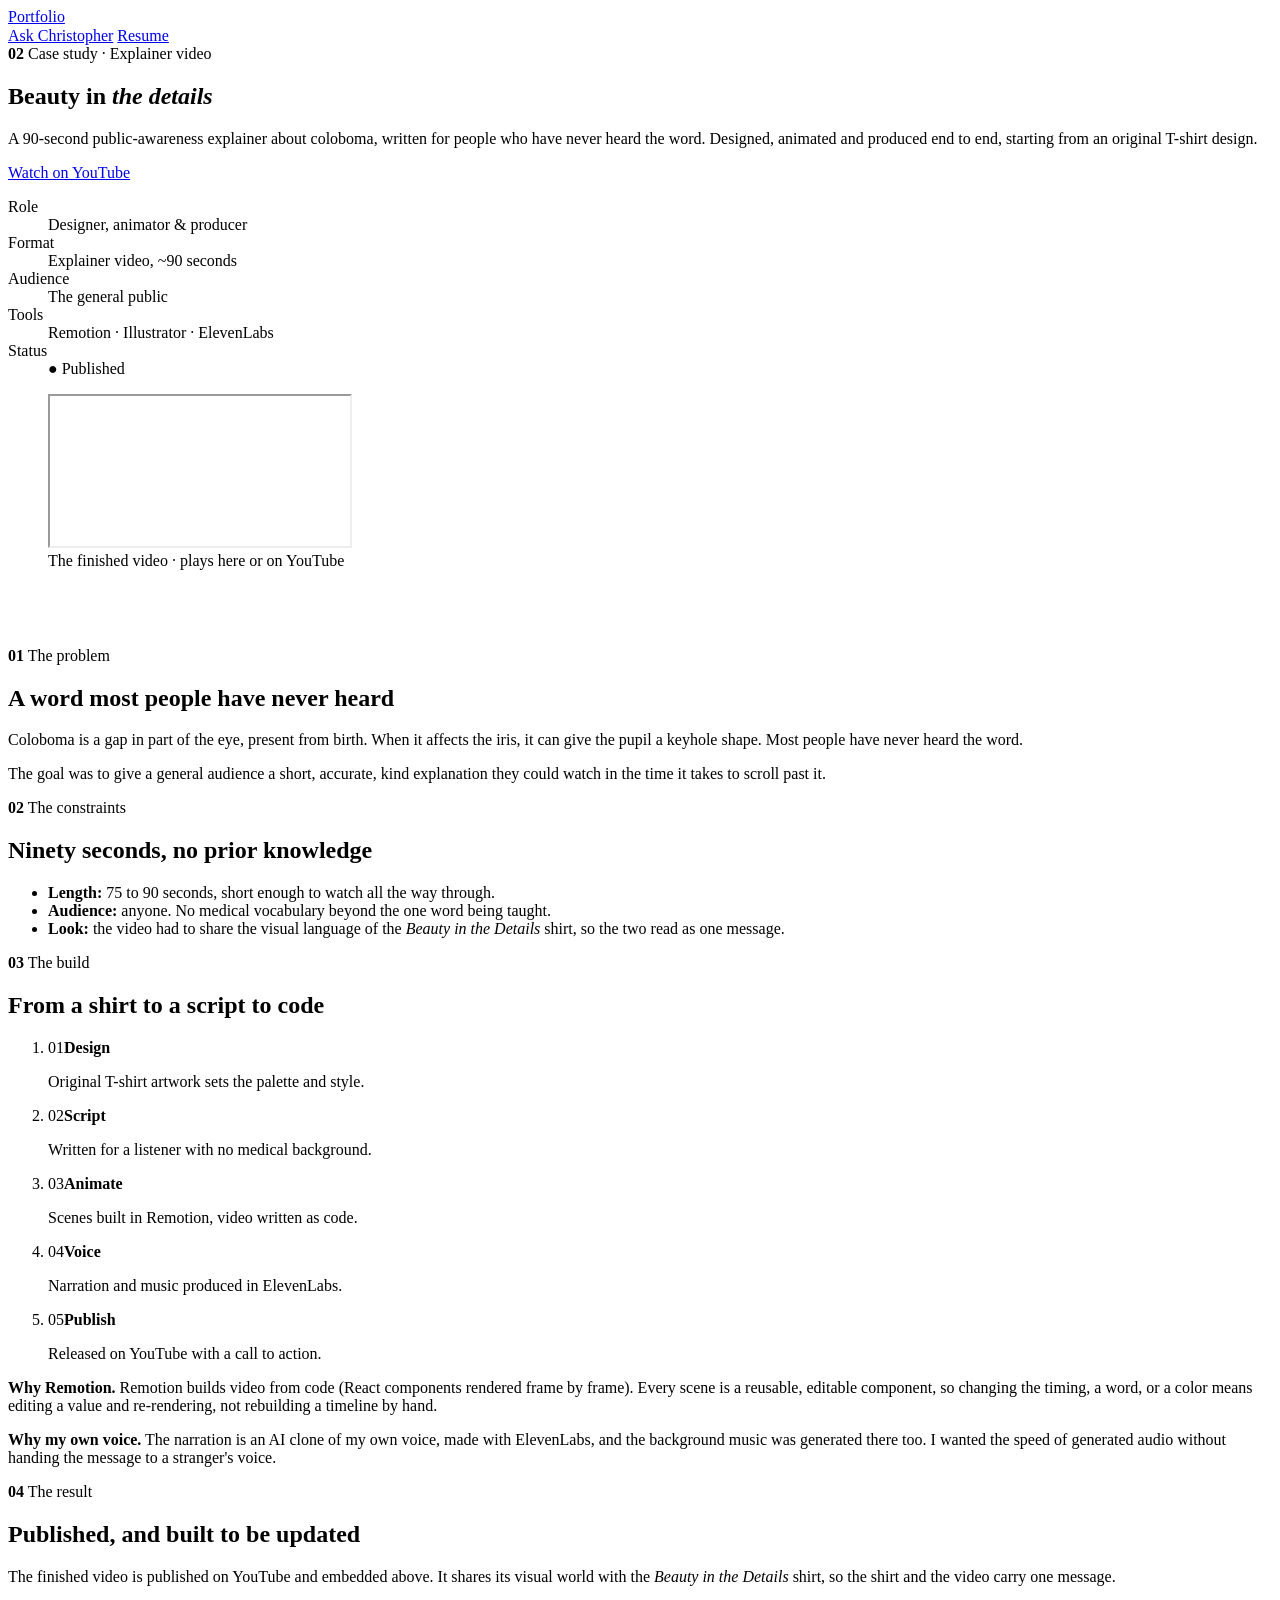
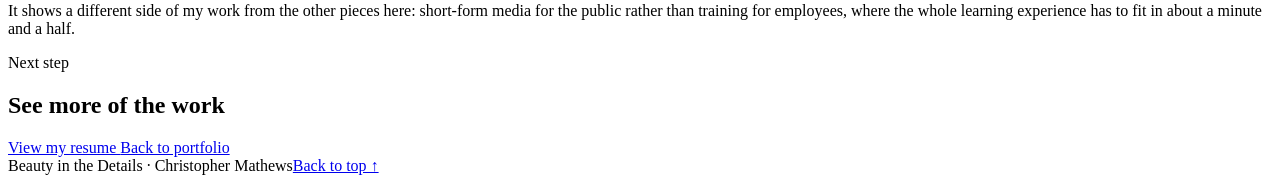
==== web/portfolio/beauty-in-the-details/index.html @ 9eccd43b "Add /portfolio/ with three case studies, resume, and showcase records - web/portfolio/index.html: th" ====
<!DOCTYPE html>
<html lang="en">
<head>
<meta charset="utf-8">
<meta name="viewport" content="width=device-width, initial-scale=1">
<title>Beauty in the Details — Case Study · Christopher Mathews</title>
<meta name="description" content="Case study: a 90-second public-awareness explainer video about coloboma, built in Remotion in the visual style of an original T-shirt design.">
<link rel="stylesheet" href="/styles.css">
<link rel="stylesheet" href="/portfolio/assets/portfolio.css">
</head>
<body data-mode="christopher">

<header class="bar">
  <div class="wrap">
    <a href="/portfolio/"><span class="icon i-left" aria-hidden="true" style="width:12px;height:12px;vertical-align:-1px;"></span> Portfolio</a>
    <nav aria-label="Site">
      <a href="/">Ask Christopher</a>
      <a href="/resume/Christopher-Mathews-Resume.pdf" target="_blank" rel="noopener">Resume</a>
    </nav>
  </div>
</header>

<main class="wrap">
  <section class="hero" aria-labelledby="hero-title">
    <span class="meta"><b>02</b> Case study · Explainer video</span>
    <h1 id="hero-title" class="display">Beauty in <em>the details</em></h1>
    <p class="lede">A 90-second public-awareness explainer about coloboma, written for people who have never heard the word. Designed, animated and produced end to end, starting from an original T-shirt design.</p>
    <div class="actions">
      <a class="btn btn--primary" href="https://www.youtube.com/watch?v=R_J9Fp_dE7g" target="_blank" rel="noopener">Watch on YouTube <span class="icon i-up" aria-hidden="true"></span></a>
    </div>
    <dl class="facts">
      <div><dt>Role</dt><dd>Designer, animator &amp; producer</dd></div>
      <div><dt>Format</dt><dd>Explainer video, ~90 seconds</dd></div>
      <div><dt>Audience</dt><dd>The general public</dd></div>
      <div><dt>Tools</dt><dd>Remotion · Illustrator · ElevenLabs</dd></div>
      <div><dt>Status</dt><dd>● Published</dd></div>
    </dl>
  </section>

  <figure class="figure" style="margin-bottom: clamp(48px, 6vw, 80px);">
    <div class="video">
      <iframe src="https://www.youtube-nocookie.com/embed/R_J9Fp_dE7g" title="Beauty in the Details — coloboma explainer video" loading="lazy" allow="encrypted-media; picture-in-picture; fullscreen" allowfullscreen></iframe>
    </div>
    <figcaption>The finished video · plays here or on YouTube</figcaption>
  </figure>

  <section class="section" aria-labelledby="problem">
    <header><span class="meta"><b>01</b> The problem</span><h2 id="problem">A word most people have never heard</h2></header>
    <div class="prose">
      <p>Coloboma is a gap in part of the eye, present from birth. When it affects the iris, it can give the pupil a keyhole shape. Most people have never heard the word.</p>
      <p>The goal was to give a general audience a short, accurate, kind explanation they could watch in the time it takes to scroll past it.</p>
    </div>
  </section>

  <section class="section" aria-labelledby="constraints">
    <header><span class="meta"><b>02</b> The constraints</span><h2 id="constraints">Ninety seconds, no prior knowledge</h2></header>
    <div class="prose">
      <ul>
        <li><strong>Length:</strong> 75 to 90 seconds, short enough to watch all the way through.</li>
        <li><strong>Audience:</strong> anyone. No medical vocabulary beyond the one word being taught.</li>
        <li><strong>Look:</strong> the video had to share the visual language of the <em>Beauty in the Details</em> shirt, so the two read as one message.</li>
      </ul>
    </div>
  </section>

  <section class="section" aria-labelledby="system">
    <header><span class="meta"><b>03</b> The build</span><h2 id="system">From a shirt to a script to code</h2></header>
    <div class="prose">
      <ol class="flow" aria-label="Production steps">
        <li><span>01</span><strong>Design</strong><p>Original T-shirt artwork sets the palette and style.</p></li>
        <li><span>02</span><strong>Script</strong><p>Written for a listener with no medical background.</p></li>
        <li><span>03</span><strong>Animate</strong><p>Scenes built in Remotion, video written as code.</p></li>
        <li><span>04</span><strong>Voice</strong><p>Narration and music produced in ElevenLabs.</p></li>
        <li><span>05</span><strong>Publish</strong><p>Released on YouTube with a call to action.</p></li>
      </ol>
      <p><strong>Why Remotion.</strong> Remotion builds video from code (React components rendered frame by frame). Every scene is a reusable, editable component, so changing the timing, a word, or a color means editing a value and re-rendering, not rebuilding a timeline by hand.</p>
      <p><strong>Why my own voice.</strong> The narration is an AI clone of my own voice, made with ElevenLabs, and the background music was generated there too. I wanted the speed of generated audio without handing the message to a stranger's voice.</p>
    </div>
  </section>

  <section class="section" aria-labelledby="result">
    <header><span class="meta"><b>04</b> The result</span><h2 id="result">Published, and built to be updated</h2></header>
    <div class="prose">
      <p>The finished video is published on YouTube and embedded above. It shares its visual world with the <em>Beauty in the Details</em> shirt, so the shirt and the video carry one message.</p>
      <p>It shows a different side of my work from the other pieces here: short-form media for the public rather than training for employees, where the whole learning experience has to fit in about a minute and a half.</p>
    </div>
  </section>
</main>

<section class="band" aria-labelledby="cta-title">
  <div class="wrap">
    <span class="meta" style="color: var(--gray-400);">Next step</span>
    <h2 id="cta-title" class="display">See more of the work</h2>
    <div class="actions">
      <a class="btn btn--primary" href="/resume/Christopher-Mathews-Resume.pdf" target="_blank" rel="noopener">View my resume <span class="icon i-doc" aria-hidden="true"></span></a>
      <a class="btn btn--outline" href="/portfolio/"><span class="icon i-left" aria-hidden="true"></span> Back to portfolio</a>
    </div>
  </div>
</section>

<footer class="foot">
  <div class="wrap"><span>Beauty in the Details · Christopher Mathews</span><a href="#hero-title">Back to top ↑</a></div>
</footer>
</body>
</html>
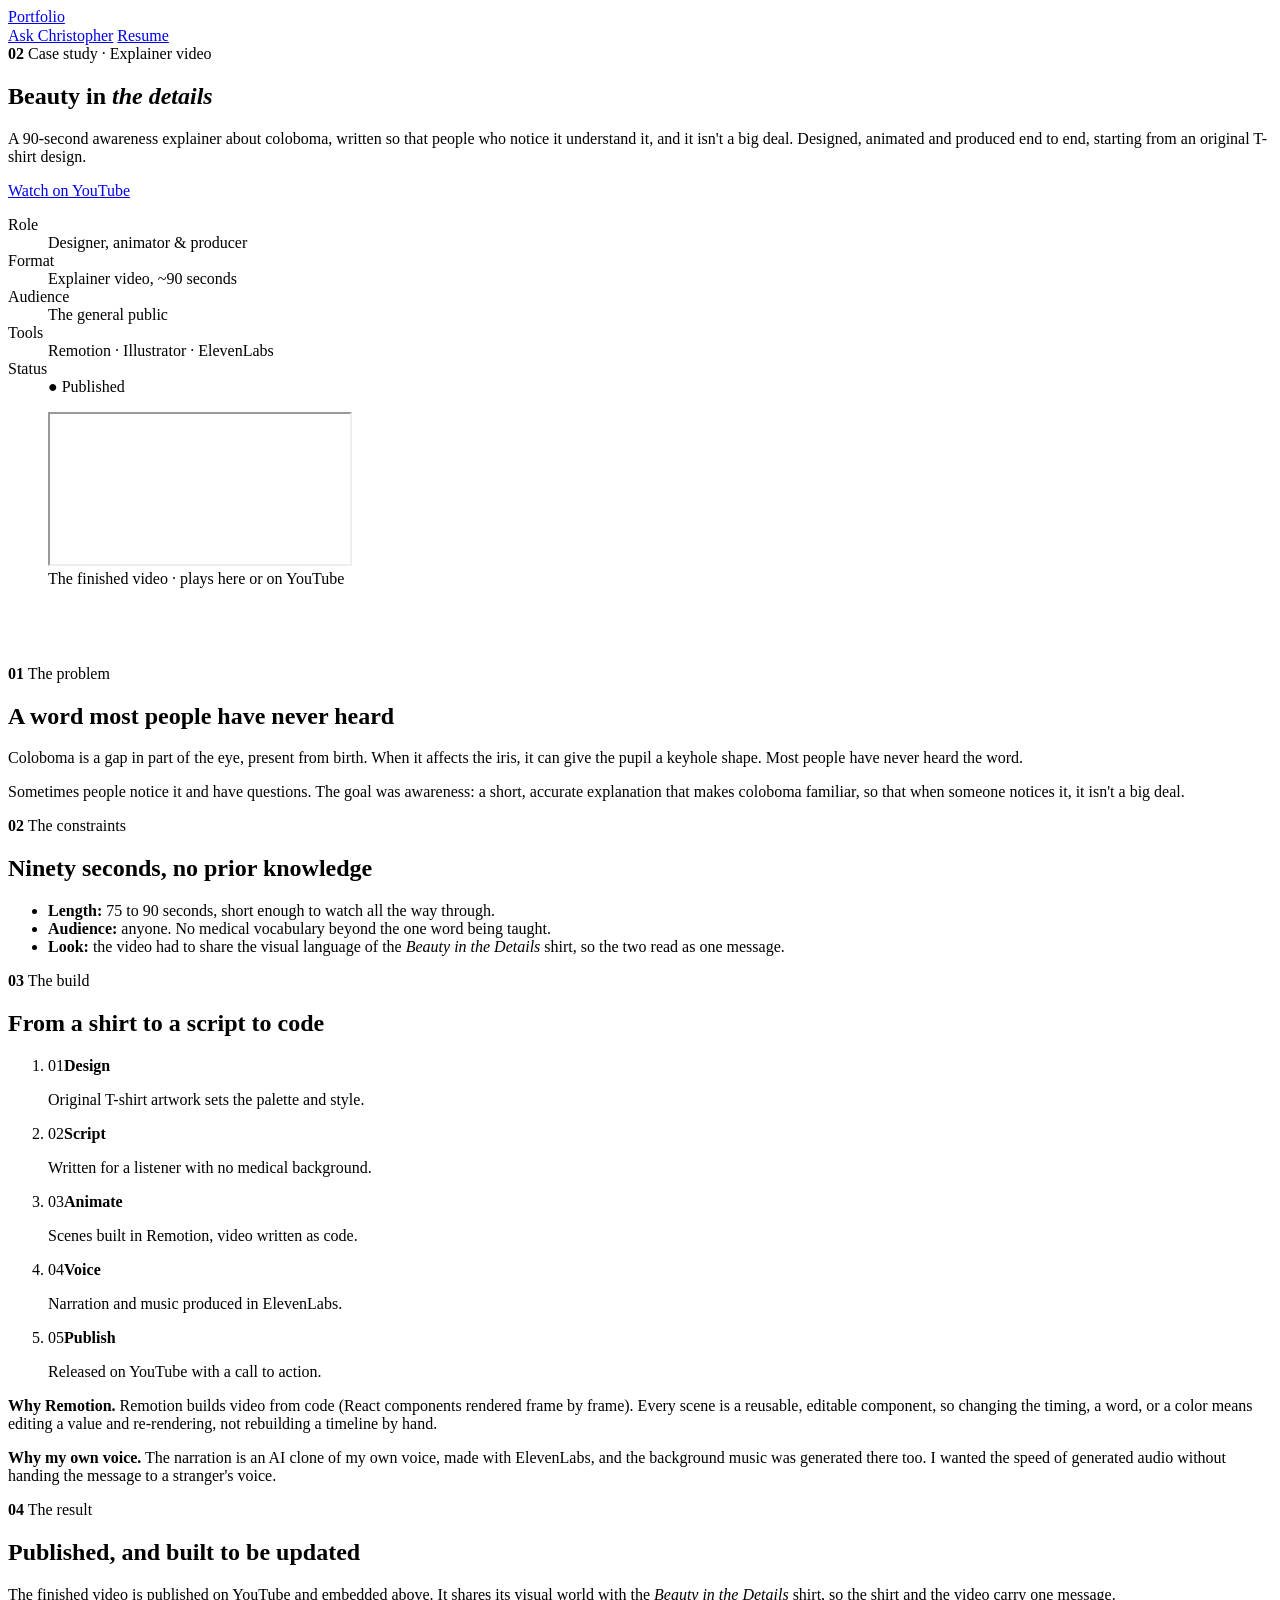
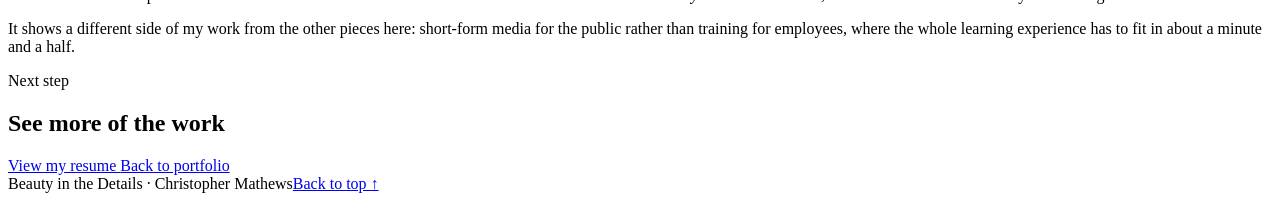
==== commit 54885eff: "Fix Vacation Rescue hero overlap; state Beauty in the Details purpose - vacation-rescue: the title n" ====
--- a/web/portfolio/beauty-in-the-details/index.html
+++ b/web/portfolio/beauty-in-the-details/index.html
@@ -24,7 +24,7 @@
   <section class="hero" aria-labelledby="hero-title">
     <span class="meta"><b>02</b> Case study · Explainer video</span>
     <h1 id="hero-title" class="display">Beauty in <em>the details</em></h1>
-    <p class="lede">A 90-second public-awareness explainer about coloboma, written for people who have never heard the word. Designed, animated and produced end to end, starting from an original T-shirt design.</p>
+    <p class="lede">A 90-second awareness explainer about coloboma, written so that people who notice it understand it, and it isn't a big deal. Designed, animated and produced end to end, starting from an original T-shirt design.</p>
     <div class="actions">
       <a class="btn btn--primary" href="https://www.youtube.com/watch?v=R_J9Fp_dE7g" target="_blank" rel="noopener">Watch on YouTube <span class="icon i-up" aria-hidden="true"></span></a>
     </div>
@@ -48,7 +48,7 @@
     <header><span class="meta"><b>01</b> The problem</span><h2 id="problem">A word most people have never heard</h2></header>
     <div class="prose">
       <p>Coloboma is a gap in part of the eye, present from birth. When it affects the iris, it can give the pupil a keyhole shape. Most people have never heard the word.</p>
-      <p>The goal was to give a general audience a short, accurate, kind explanation they could watch in the time it takes to scroll past it.</p>
+      <p>Sometimes people notice it and have questions. The goal was awareness: a short, accurate explanation that makes coloboma familiar, so that when someone notices it, it isn't a big deal.</p>
     </div>
   </section>
 
